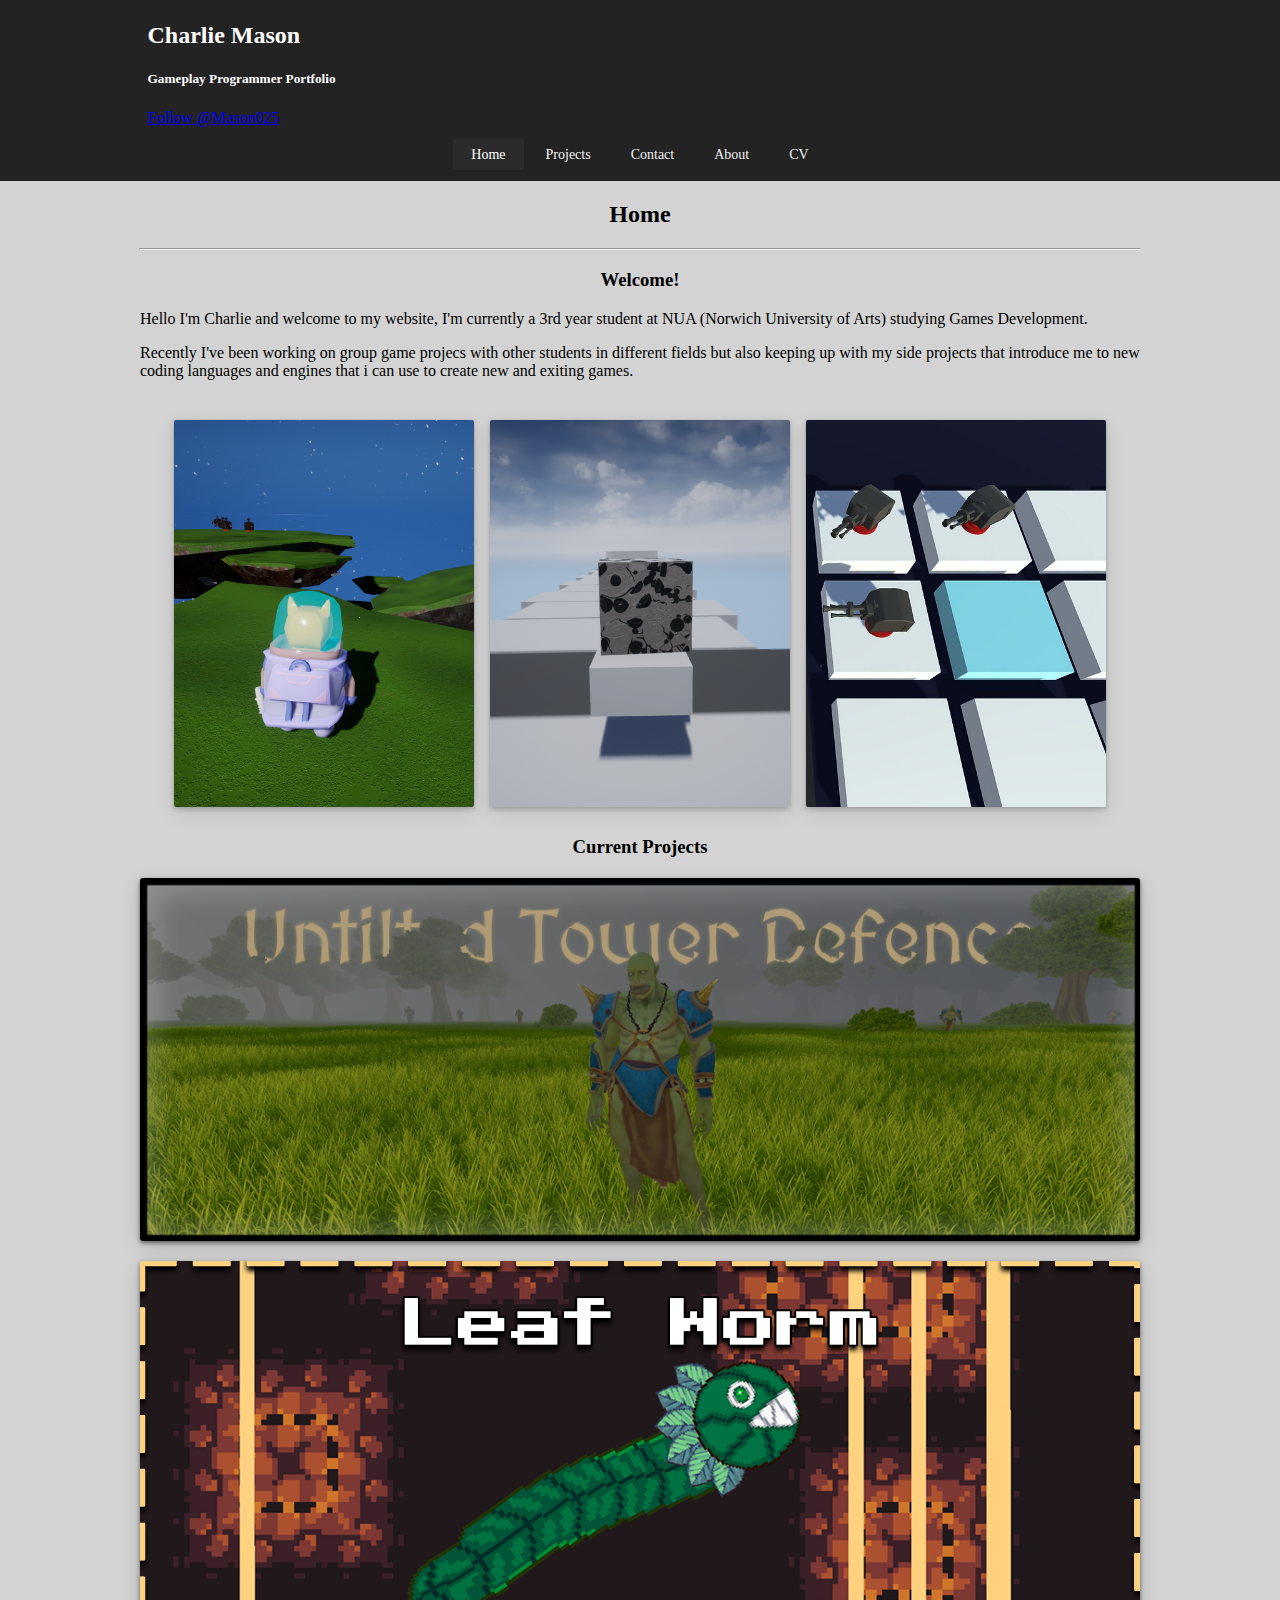
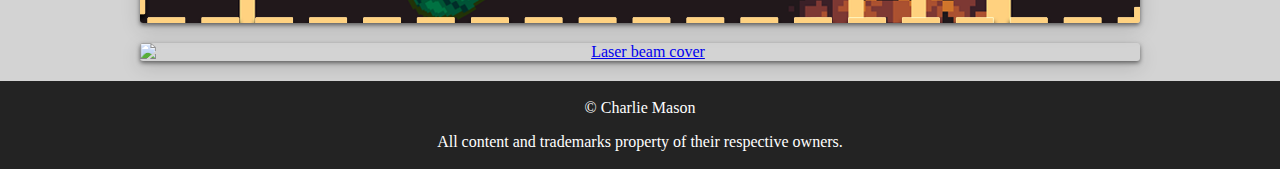
==== index.html @ 9dd9d833 "fixed some bugs" ====
<!DOCTYPE html>
<html>
 <head>
   <meta charset = "UTF-8">
   <meta name="description" content="Personal Website for work and portfolio">
   <meta name="author" content="Charlie">
   <meta name="keywords" content="Games Portfolio, University Games Developer, Games Developer, Games Design,
   Indie developer, University Student, Charlie Mason, Charles Mason, Nua, Norwich University of the arts">
   <meta name="viewport" content="width=device-width, intial-scale =1.0">
   <script src="https://ajax.googleapis.com/ajax/libs/jquery/3.5.1/jquery.min.js"></script>
   <link rel ="stylesheet" href="style.css">
<title>Charlie's Portfolio</title>

<center>
 </head>
<center>
  <body>


   <!-- Main Page -->
   <header>
     <section>
     <div class="Titles">

       <h1>Charlie Mason</h1>
        <h5>Gameplay Programmer Portfolio</h5>
        <div class="socials">
          <a href="https://twitter.com/Mason025?ref_src=twsrc%5Etfw" class="twitter-follow-button" data-show-screen-name="false" data-lang="en" data-show-count="false">Follow @Mason025</a><script async src="https://platform.twitter.com/widgets.js" charset="utf-8"></script>
        </div>
     </section>


</div>
<nav >
  <div class="topnav">
    <a class="active"href="index.html">Home</a>
    <a href="Projects.html">Projects</a>
    <a href="Contact.html">Contact</a>
    <a href="About.html">About</a>
    <a href="CV.html">CV</a>
  </div>
</nav>

   </header >
   <main >

     <main>
     <h2>Home</h2>
     <hr>
     <section1>

       <h3 class="sectiontitle">Welcome!</h3>
       <p>Hello I'm Charlie and welcome to my website,
       I'm currently a 3rd year student at NUA (Norwich University of Arts) studying Games Development.</p>
       <p>Recently I've been working on group game projecs with other students in different fields
         but also keeping up with my side projects that introduce me to new coding languages and engines that i can use
         to create new and exiting games.</p>

       <br>

              <div class="smallgallery">
          <a target="_blank" href="images\spacecapnipexample.png">
            <img src="images\spacecapnipexample.png" alt="Space cat nip Gameplay" width=auto height="600">

          </a>

        </div>
       <div class="smallgallery">
         <a target="_blank" href="images/zoomexample.png">
           <img src="images/zoomexample.png" alt="Ue4 hover craft Gameplay" width="600" height=auto>
         </a>

       </div>


       <div class="smallgallery">
         <a target="_blank" href="images/turret.jpg">
           <img src="images/turret.jpg" alt="tuerrt game Gameplay" width=auto height="600">
         </a>

       </div>


     </section1>
     <section2>

       <h3>Current Projects</h3>

         <div class="gallery">
               <a href="Projects.html">
                 <img src="images/towerdefence.png" alt="Tower Defence Cover">
              </a>

           <div class="gallery">
               <a href="https://charliemason01.itch.io/leaf-worm">
                 <img src="images\leafwormbanner.png" alt="Leaf Worm cover">
               </a>

          <div class="gallery">
            <a href="Projects.html">
              <img src="images\LaserBeam.png" alt="Laser beam cover">
            </a>

          </div>

   </div>
     </section2>



   </main>

   <footer>
     <p class="footer text">© Charlie Mason</p>
     <p class="footer text">All content and trademarks property of their respective owners.</p>
   </footer>
   <div class="loader-wrapper">
     <span class="loader"><span class="loader-inner"></span></span>
   </div>
   <script>
          $(window).on("load",function(){
            $(".loader-wrapper").fadeOut("slow");
          });
      </script>
  </body>
</html>
---- style.css ----
/** Main css file for website design **/

body {
  margin: 0;
  max-width: auto;
  min-width: 610px;
  font-family: Trebuchet MS;
  background-color: LightGray;
}
header{
   background-color: #232323;
}
h1{
  color: white;
      font-size: 1.5em;
      margin-block-start: 0.83em;
      margin-block-end: 0.83em;
          font-weight: bold;
}
a.btn-primary{
  color:  White;
  background-color: #5F9EA0;
  border-color: lightgray;
  --bs-btn-border-color: #5F9EA0;
  --bs-btn-hover-bg: #324345;
  --bs-btn-hover-border-color: #324345;

}

h2{
  display: block;
  font-size: 1.5em;
  margin-block-start: 0.83em;
  margin-block-end: 0.83em;
  margin-inline-start: 0px;
  margin-inline-end: 0px;
  font-weight: bold;
}
p.video{
  color: black;
  display:flex;
  justify-content: center;



}

h3{
  color: black;
  display: block;
    font-size: 1.17em;
    margin-block-start: 1em;
    margin-block-end: 1em;
    margin-inline-start: 0px;
    margin-inline-end: 0px;
    font-weight: bold;
}
h4{

}
h5{
  color: white;
  display: block;
font-size: 0.83em;
margin-block-start: 1.67em;
margin-block-end: 1.67em;
margin-inline-start: 0px;
margin-inline-end: 0px;
font-weight: bold;
}
h6{
  color: black;
  font-size: 20;
}
hr{
   max-width:1000px;
   min-width:600px;
}
.topnav {
  overflow: hidden;
  background-color: #232323;
  padding: 18px 0px;
  width: 331px;
  max-height:1000px;
  max-width:1000px;
  min-width:600px;
  align: left;
}

   .topnav a {

     color: #f2f2f2;
     text-align: center;
     padding: 8px 18px;
     text-decoration: none;
     font-size: 14px;
     border-radius: 3px;
   }

   .topnav a:hover {
  background-color: #1c1c1c;
  color: white;
}

   .topnav a.active {
     background-color: #2b2b2b;
     color: white;
   }

   div.Titles{
     padding-top: 2px;
     padding-left: 15px;
     max-height:1000px;
     max-width:1000px;
     text-align: left;
     align-content: middle;
   }

   footer{
  color: #f2f2f2;
  padding-top: 2px;
  padding-bottom: 2px;
  background-color: #232323;
  text-align: center;
  max-height:1000px;
  min-width:600px;
  bottom: 0;

   }
button.accordion-button{
  color: black;
  box-shadow: 0 2px 4px 0 rgba(0, 0, 0, 0.01), 0 6px 20px 0 rgba(0, 0, 0, 0.15);

}
.accordion {
     --bs-accordion-active-color: #324345;
     --bs-accordion-btn-focus-box-shadow: 0 0 0 0.25rem rgb(13 227 253 / 25%);
}
   img.method{
    box-shadow: 0 4px 8px 0 rgba(0, 0, 0, 0.12), 0 6px 20px 0 rgba(0, 0, 0, 0.79);
    display:flex;
    justify-content: center;
    align-items: center;


   }
   iframe{
     box-shadow: 0 4px 8px 0 rgba(0, 0, 0, 0.03), 0 6px 20px 0 rgba(0, 0, 0, 0.2);
     border-radius: 1.5px;
   }

   p{
   color: black;
   max-height:1000px;
   min-width:500px;
   max-width:1000px;
   text-align: left;
   margin-left: 10px;
   margin-right: 10px;
   }

   p.footer{
     color: white;
     max-height:1000px;
     min-width:600px;
     max-width:10000px;
     text-align: center;
   }
   p.CVtitle{
   color: black;
   max-height:1000px;
   min-width:500px;
   max-width:1000px;
   text-align: left;
   font-weight: bold;
   }

   hr.CVline{
   color: black;
   max-width:1000px;
   min-width:600px;
   border: 10px solid green;
   }


   .row {
     display: flex;
     max-width: 600px;
     min-width: 200px;

   }
   .column {
     flex: 33.33%;
   }

     img:hover {
       filter:opacity(15%) blur(0.5px);
   }
   div.gallery {

     margin-top: 20px;
     margin-bottom: 20px;
     border: 1px;
     max-width:1000px;
     min-width:600px;


   }

   object.CV {
     max-width:600px;
     min-width:600px;
     max-height:900px;
     min-height:900px;
   }

   div.gallery img:hover {
filter:opacity(40%) blur(1px);
   }

   div.gallery img {
  width: 100%;
  min-width:500px;
  height: 100%;
  align-content: center;
  box-shadow: 0 2px 4px 0 rgba(0, 0, 0, 0.5), 0 6px 20px 0 rgba(0, 0, 0, 0.15);
  border-radius: 3px;
  display:flex;
  justify-content: center;
  align-items: center;
  margin-right: 10px;
}
div.smallgallery {
  margin: 5px;
  border: 1px solid #ccc;
  display: inline-block;
  width: 300px;


}

div.smallgallery:hover {
  border: 0px solid #777;
}

div.smallgallery img {
  width: 100%;
  height: auto;
  border-radius: 2px;
  box-shadow: 0 2px 4px 0 rgba(0, 0, 0, 0.2), 0 6px 20px 0 rgba(0, 0, 0, 0.1);
}

   div.desc {
     padding: 15px;
     text-align: center;
   }
   div.socials
   {
   background-color: #232323;
   }

   div.previewgallery {
     margin: 5px;
     border: 1px solid #ccc;


     display:inline-block;
     width: 300px;


   }

   div.previewgallery:hover {
     border: 0px solid #777;
   }

   div.previewgallery img {
     width: 100%;
     height: auto;
     border-radius: 2px;
     box-shadow: 0 2px 4px 0 rgba(0, 0, 0, 0.2), 0 6px 20px 0 rgba(0, 0, 0, 0.1);
   }
   div.Gamesrecently{
     font-stretch: expanded;
     font-family: monospace;
     font-weight: bold;
     font-size: 18px;

   }
   ul
   {
     text-align: center;
     list-style: none;
   }
   li
   {

     font-weight: lighter;
     font-style:italic;
     font-size: 14px;
     font-stretch: semi-condensed;
     text-transform: uppercase;
     letter-spacing: 0.00001px;
   }
   li:not(:last-child) {
    margin-bottom: 0.1px;
}
   h3{
     text-align: center;
   }
   .loader-wrapper {
  width: 100%;
  height: 100%;
  position: fixed;
  top: 0;
  left: 0;
  background-color: #242f3f;
  display:flex;
  justify-content: center;
  align-items: center;
}
.loader {
  display: inline-block;
  width: 30px;
  height: 30px;
  position: relative;
  border: 4px solid #808080;
  animation: loader 2s infinite ease;
}
.loader-inner {
  vertical-align: top;
  display: inline-block;
  width: 100%;
  background-color: #fff;
  animation: loader-inner 2s infinite ease-in;
}

@keyframes loader {
  0% { transform: rotate(0deg);}
  25% { transform: rotate(180deg);}
  50% { transform: rotate(180deg);}
  75% { transform: rotate(360deg);}
  100% { transform: rotate(360deg);}
}

@keyframes loader-inner {
  0% { height: 0%;}
  25% { height: 0%;}
  50% { height: 100%;}
  75% { height: 100%;}
  100% { height: 0%;}
}
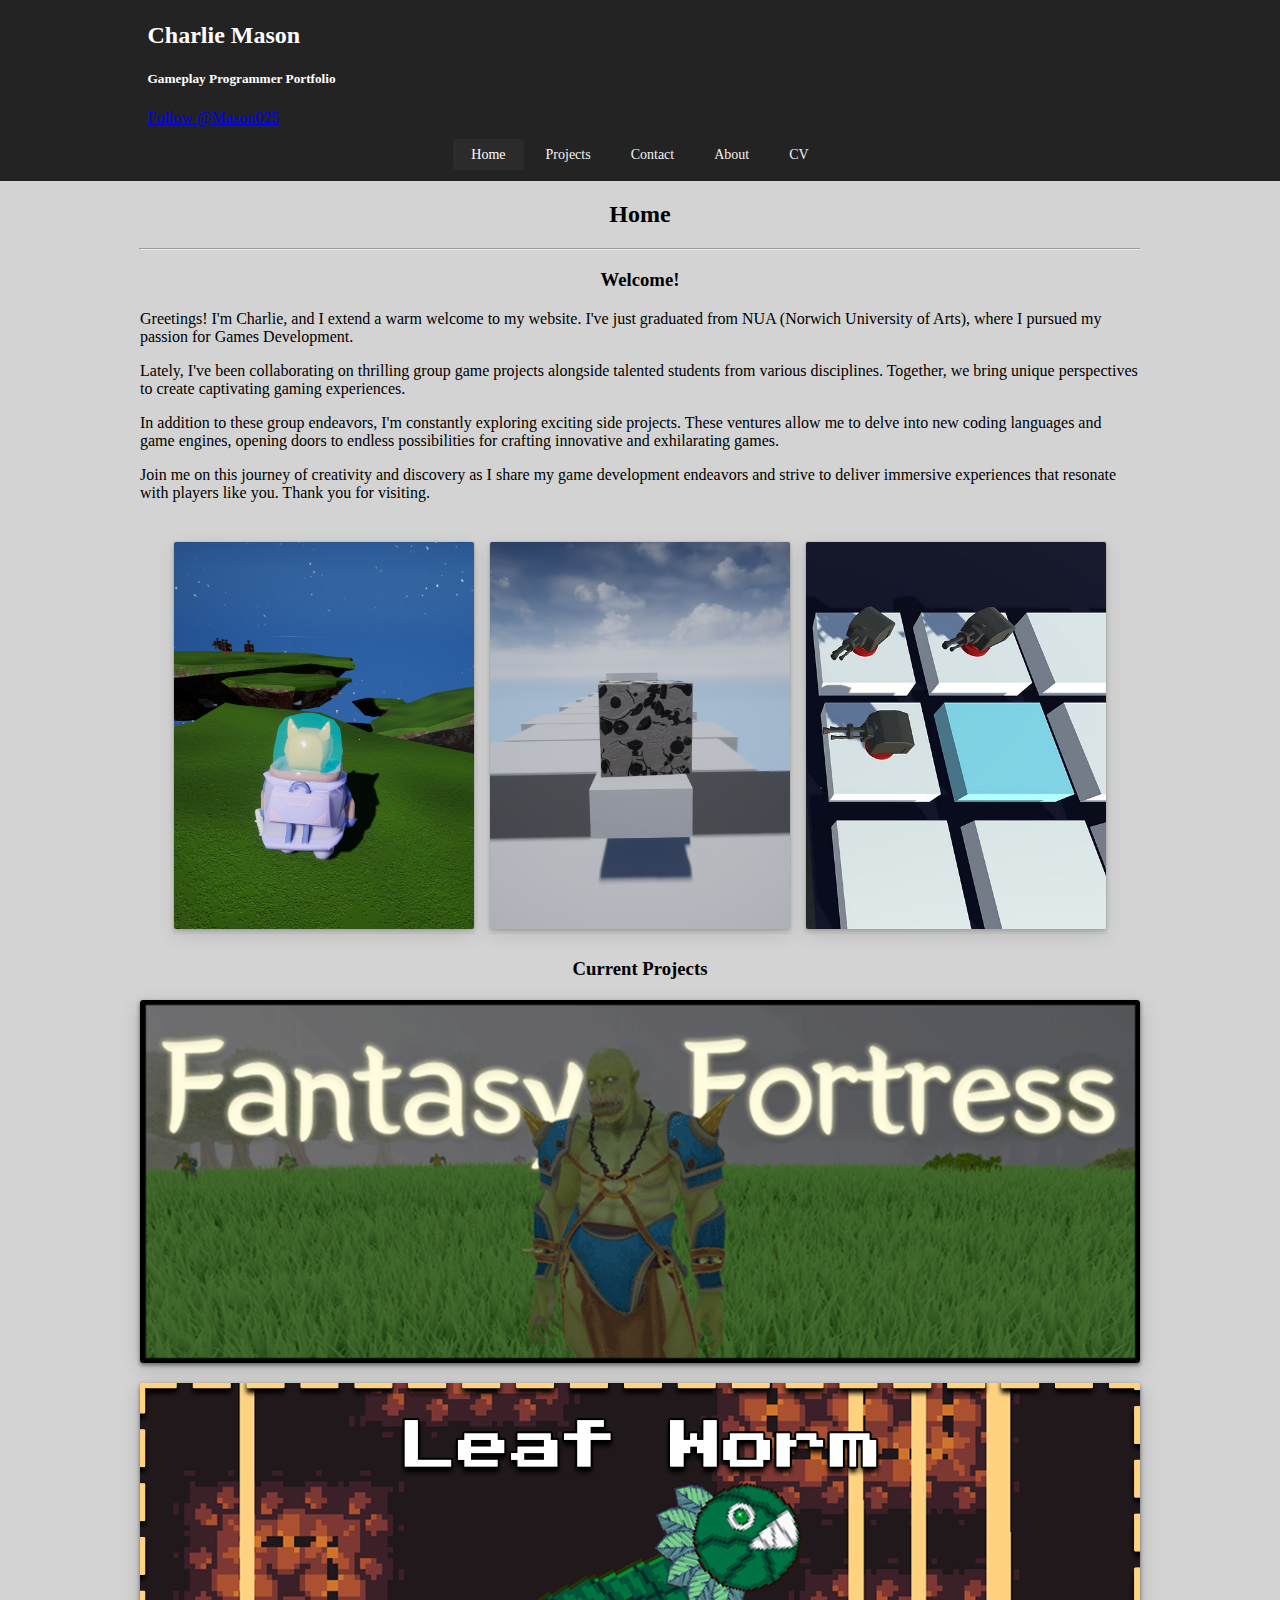
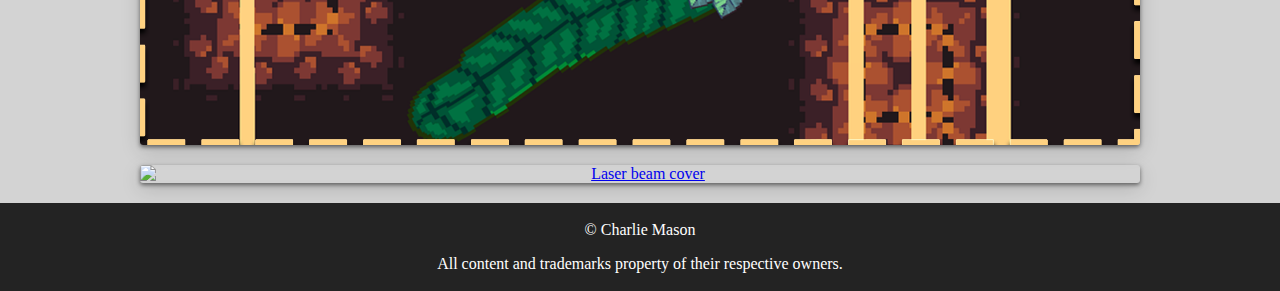
==== commit 7952392d: "updated texts" ====
--- a/index.html
+++ b/index.html
@@ -50,12 +50,17 @@
      <section1>
 
        <h3 class="sectiontitle">Welcome!</h3>
-       <p>Hello I'm Charlie and welcome to my website,
-       I'm currently a 3rd year student at NUA (Norwich University of Arts) studying Games Development.</p>
-       <p>Recently I've been working on group game projecs with other students in different fields
-         but also keeping up with my side projects that introduce me to new coding languages and engines that i can use
-         to create new and exiting games.</p>
-
+       <p>Greetings! I'm Charlie, and I extend a warm welcome to my website. I've just graduated from NUA (Norwich University of Arts), where I pursued my passion for Games Development.
+</p>
+<p>
+Lately, I've been collaborating on thrilling group game projects alongside talented students from various disciplines. Together, we bring unique perspectives to create captivating gaming experiences.
+</p>
+<p>
+In addition to these group endeavors, I'm constantly exploring exciting side projects. These ventures allow me to delve into new coding languages and game engines, opening doors to endless possibilities for crafting innovative and exhilarating games.
+</p>
+<p>
+Join me on this journey of creativity and discovery as I share my game development endeavors and strive to deliver immersive experiences that resonate with players like you. Thank you for visiting.
+</p>
        <br>
 
               <div class="smallgallery">
@@ -97,7 +102,7 @@
                </a>
 
           <div class="gallery">
-            <a href="Projects.html">
+          <a href="https://charliemason01.itch.io/laser-beam">
               <img src="images\LaserBeam.png" alt="Laser beam cover">
             </a>
 
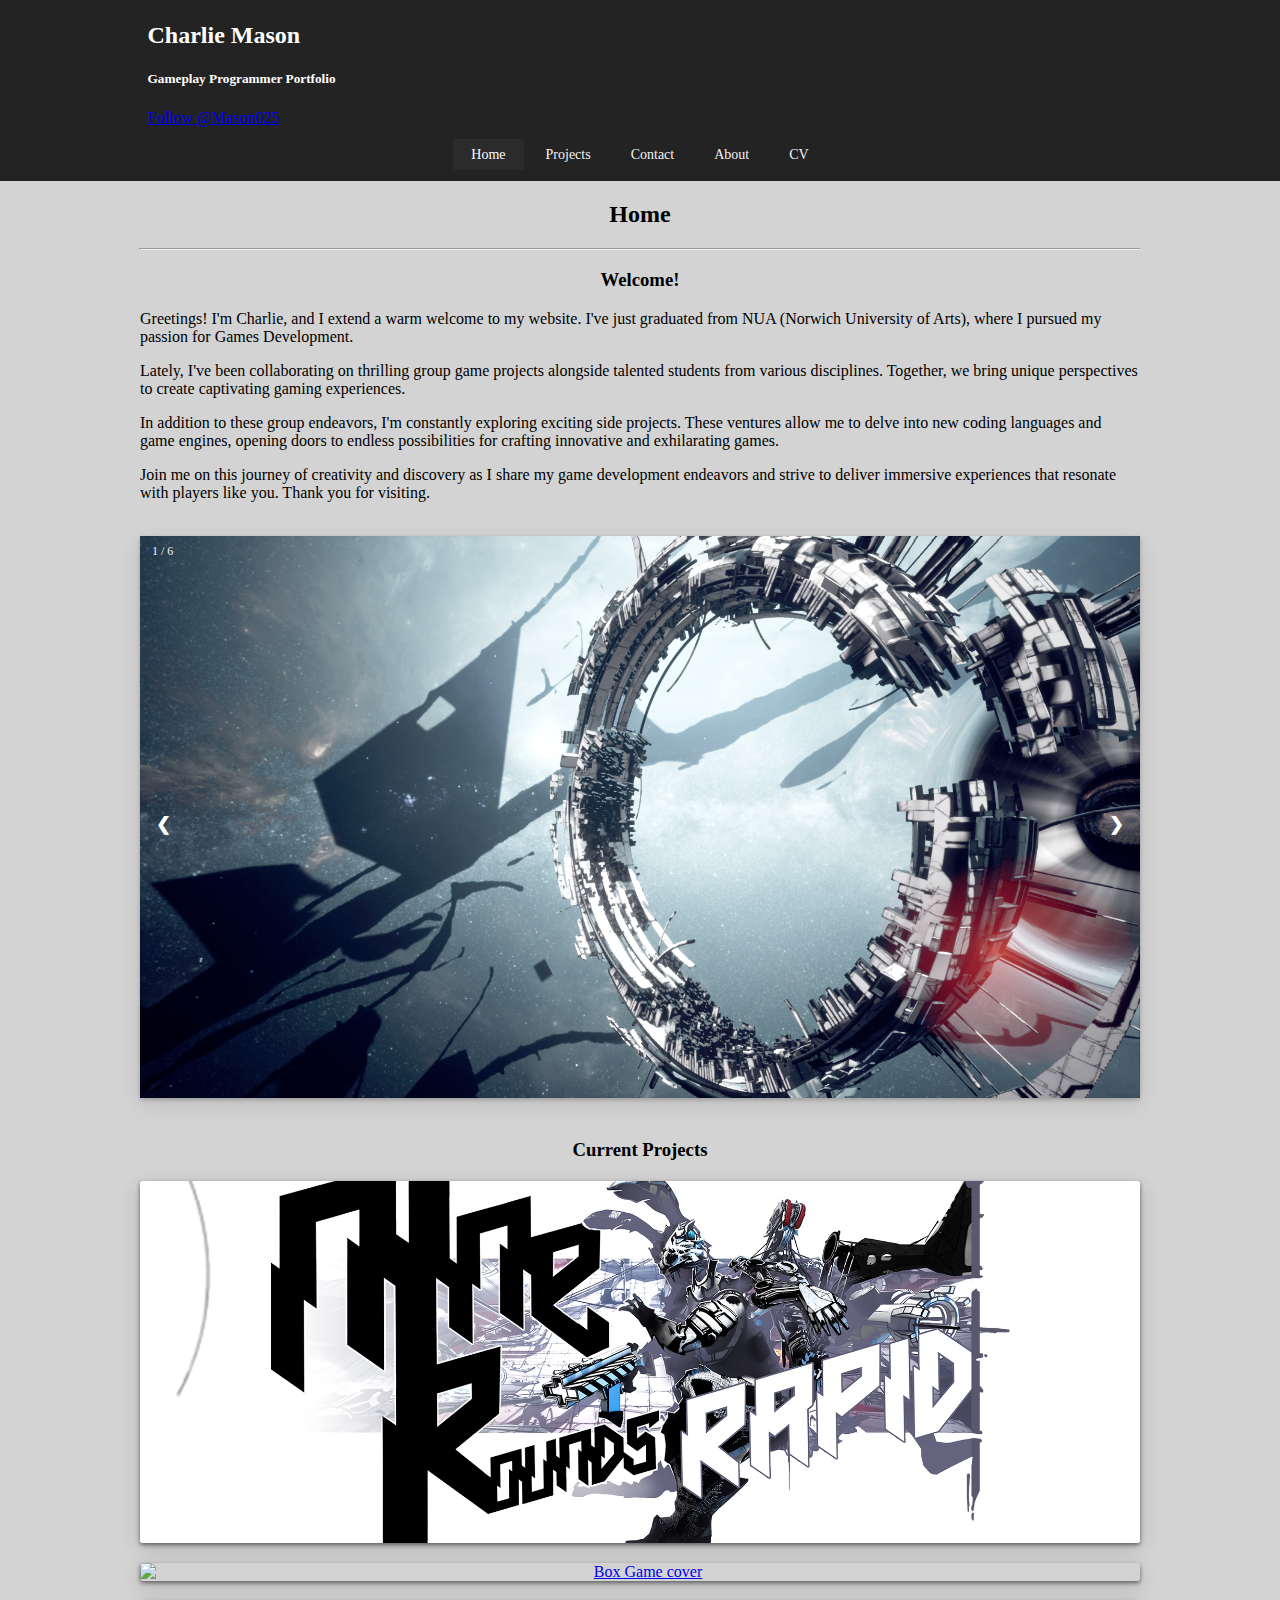
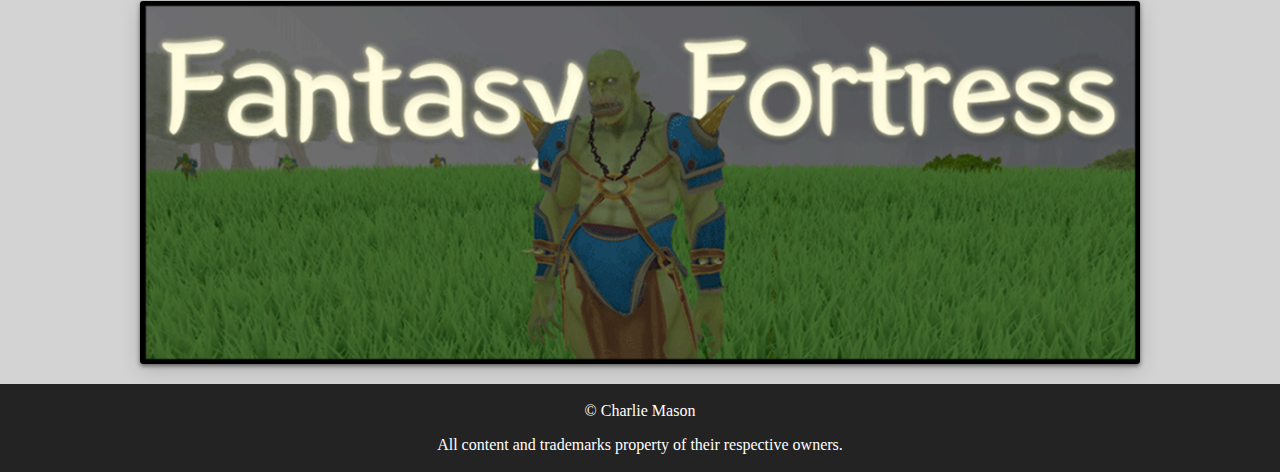
==== commit 2be87938: "updated website" ====
--- a/index.html
+++ b/index.html
@@ -63,51 +63,65 @@
 </p>
        <br>
 
-              <div class="smallgallery">
-          <a target="_blank" href="images\spacecapnipexample.png">
-            <img src="images\spacecapnipexample.png" alt="Space cat nip Gameplay" width=auto height="600">
+       <div class="slideshow-container">
 
-          </a>
-
-        </div>
-       <div class="smallgallery">
-         <a target="_blank" href="images/zoomexample.png">
-           <img src="images/zoomexample.png" alt="Ue4 hover craft Gameplay" width="600" height=auto>
-         </a>
+       <div class="mySlides fade">
+         <div class="numbertext">1 / 6</div>
+         <img src="images/NineRoundsRapidExample.png" style="width:100%">
 
        </div>
 
-
-       <div class="smallgallery">
-         <a target="_blank" href="images/turret.jpg">
-           <img src="images/turret.jpg" alt="tuerrt game Gameplay" width=auto height="600">
-         </a>
+       <div class="mySlides fade">
+         <div class="numbertext">2 / 6</div>
+         <img src="images/towerdefenceexample2.png" style="width:100%">
 
        </div>
 
+       <div class="mySlides fade">
+         <div class="numbertext">3 / 6</div>
+         <img src="images/plantgamexample2.png" style="width:100%">
+
+       </div>
+       <div class="mySlides fade">
+         <div class="numbertext">4 / 6</div>
+         <img src="images/NineRoundsRapidExample2.png" style="width:100%">
+
+       </div>
+       <div class="mySlides fade">
+         <div class="numbertext">5 / 6</div>
+         <img src="images/cargameexample2.png" style="width:100%">
+
+       </div>
+       <div class="mySlides fade">
+         <div class="numbertext">6 / 6</div>
+         <img src="images/brewmasterexample.png" style="width:100%">
+
+       </div>
+
+       <a class="prev" onclick="plusSlides(-1)">❮</a>
+       <a class="next" onclick="plusSlides(1)">❯</a>
+
+       </div>
+       <br>
 
      </section1>
      <section2>
 
        <h3>Current Projects</h3>
-
+       <div class="gallery">
+       <a href="https://store.steampowered.com/app/2259390/NINE_ROUNDS_RAPID/">
+           <img src="images\NineRoundsRapid.jpeg" alt="NineRoundsRapid cover">
+         </a>
+       </div>
+       <div class="gallery">
+       <a href="https://charliemason01.itch.io/box-game">
+           <img src="images\BoxGame.png" alt="Box Game cover">
+         </a>
+       </div>
          <div class="gallery">
                <a href="Projects.html">
                  <img src="images/towerdefence.png" alt="Tower Defence Cover">
               </a>
-
-           <div class="gallery">
-               <a href="https://charliemason01.itch.io/leaf-worm">
-                 <img src="images\leafwormbanner.png" alt="Leaf Worm cover">
-               </a>
-
-          <div class="gallery">
-          <a href="https://charliemason01.itch.io/laser-beam">
-              <img src="images\LaserBeam.png" alt="Laser beam cover">
-            </a>
-
-          </div>
-
    </div>
      </section2>
 
@@ -127,5 +141,35 @@
             $(".loader-wrapper").fadeOut("slow");
           });
       </script>
+      <script>
+      let slideIndex = 1;
+      showSlides(slideIndex);
+
+      function plusSlides(n) {
+        showSlides(slideIndex += n);
+      }
+
+      function currentSlide(n) {
+        showSlides(slideIndex = n);
+      }
+
+      function showSlides(n) {
+        let i;
+        let slides = document.getElementsByClassName("mySlides");
+        let dots = document.getElementsByClassName("dot");
+        if (n > slides.length) {slideIndex = 1}
+        if (n < 1) {slideIndex = slides.length}
+        for (i = 0; i < slides.length; i++) {
+          slides[i].style.display = "none";
+        }
+        for (i = 0; i < dots.length; i++) {
+          dots[i].className = dots[i].className.replace(" active", "");
+        }
+        slides[slideIndex-1].style.display = "block";
+        dots[slideIndex-1].className += " active";
+      }
+      </script>
+
   </body>
+
 </html>
--- a/style.css
+++ b/style.css
@@ -234,7 +234,7 @@
   margin: 5px;
   border: 1px solid #ccc;
   display: inline-block;
-  width: 300px;
+  width: 200px;
 
 
 }
@@ -243,9 +243,10 @@
   border: 0px solid #777;
 }
 
-div.smallgallery img {
-  width: 100%;
-  height: auto;
+img.smallgallery{
+
+  max-width:760px;
+  min-width:600px;
   border-radius: 2px;
   box-shadow: 0 2px 4px 0 rgba(0, 0, 0, 0.2), 0 6px 20px 0 rgba(0, 0, 0, 0.1);
 }
@@ -291,10 +292,17 @@
    {
      text-align: center;
      list-style: none;
+     columns: 2;
+ -webkit-columns: 2;
+ -moz-columns: 2;
+ column-gap: 10px;
+ width: 300px;
+
+
    }
    li
    {
-
+ text-align: center;
      font-weight: lighter;
      font-style:italic;
      font-size: 14px;
@@ -350,3 +358,93 @@
   75% { height: 100%;}
   100% { height: 0%;}
 }
+
+/* Slideshow container */
+.slideshow-container {
+  max-width: 1000px;
+  position: relative;
+  margin: auto;
+}
+
+
+/* Next & previous buttons */
+.prev, .next {
+  cursor: pointer;
+  position: absolute;
+  top: 50%;
+  width: auto;
+  padding: 16px;
+  margin-top: -22px;
+  color: white;
+  font-weight: bold;
+  font-size: 18px;
+  transition: 0.6s ease;
+  border-radius: 0 3px 3px 0;
+  user-select: none;
+}
+
+/* Position the "next button" to the right */
+.next {
+  right: 0;
+  border-radius: 3px 0 0 3px;
+
+}
+.prev {
+  left: 0;
+  border-radius: 3px 0 0 3px;
+
+}
+
+/* On hover, add a black background color with a little bit see-through */
+.prev:hover, .next:hover {
+  background-color: rgba(0,0,0,0.8);
+}
+
+/* Caption text */
+
+
+/* Number text (1/3 etc) */
+.numbertext {
+  color: #f2f2f2;
+  font-size: 12px;
+  padding: 8px 12px;
+  position: absolute;
+  top: 0;
+}
+div.mySlides img{
+
+  box-shadow: 0 2px 4px 0 rgba(0, 0, 0, 0.2), 0 6px 20px 0 rgba(0, 0, 0, 0.1);
+}
+
+}
+
+/* The dots/bullets/indicators */
+.dot {
+  cursor: pointer;
+  height: 15px;
+  width: 15px;
+  margin: 0 2px;
+  background-color: #bbb;
+  border-radius: 50%;
+  display: inline-block;
+  transition: background-color 0.6s ease;
+}
+
+.active, .dot:hover {
+  background-color: #717171;
+}
+
+/* Fading animation */
+.fade {
+  animation-name: fade;
+  animation-duration: 1.5s;
+}
+@keyframes fade {
+  from {opacity: .4}
+  to {opacity: 1}
+}
+
+/* On smaller screens, decrease text size */
+@media only screen and (max-width: 300px) {
+  .prev, .next,.text {font-size: 11px}
+}
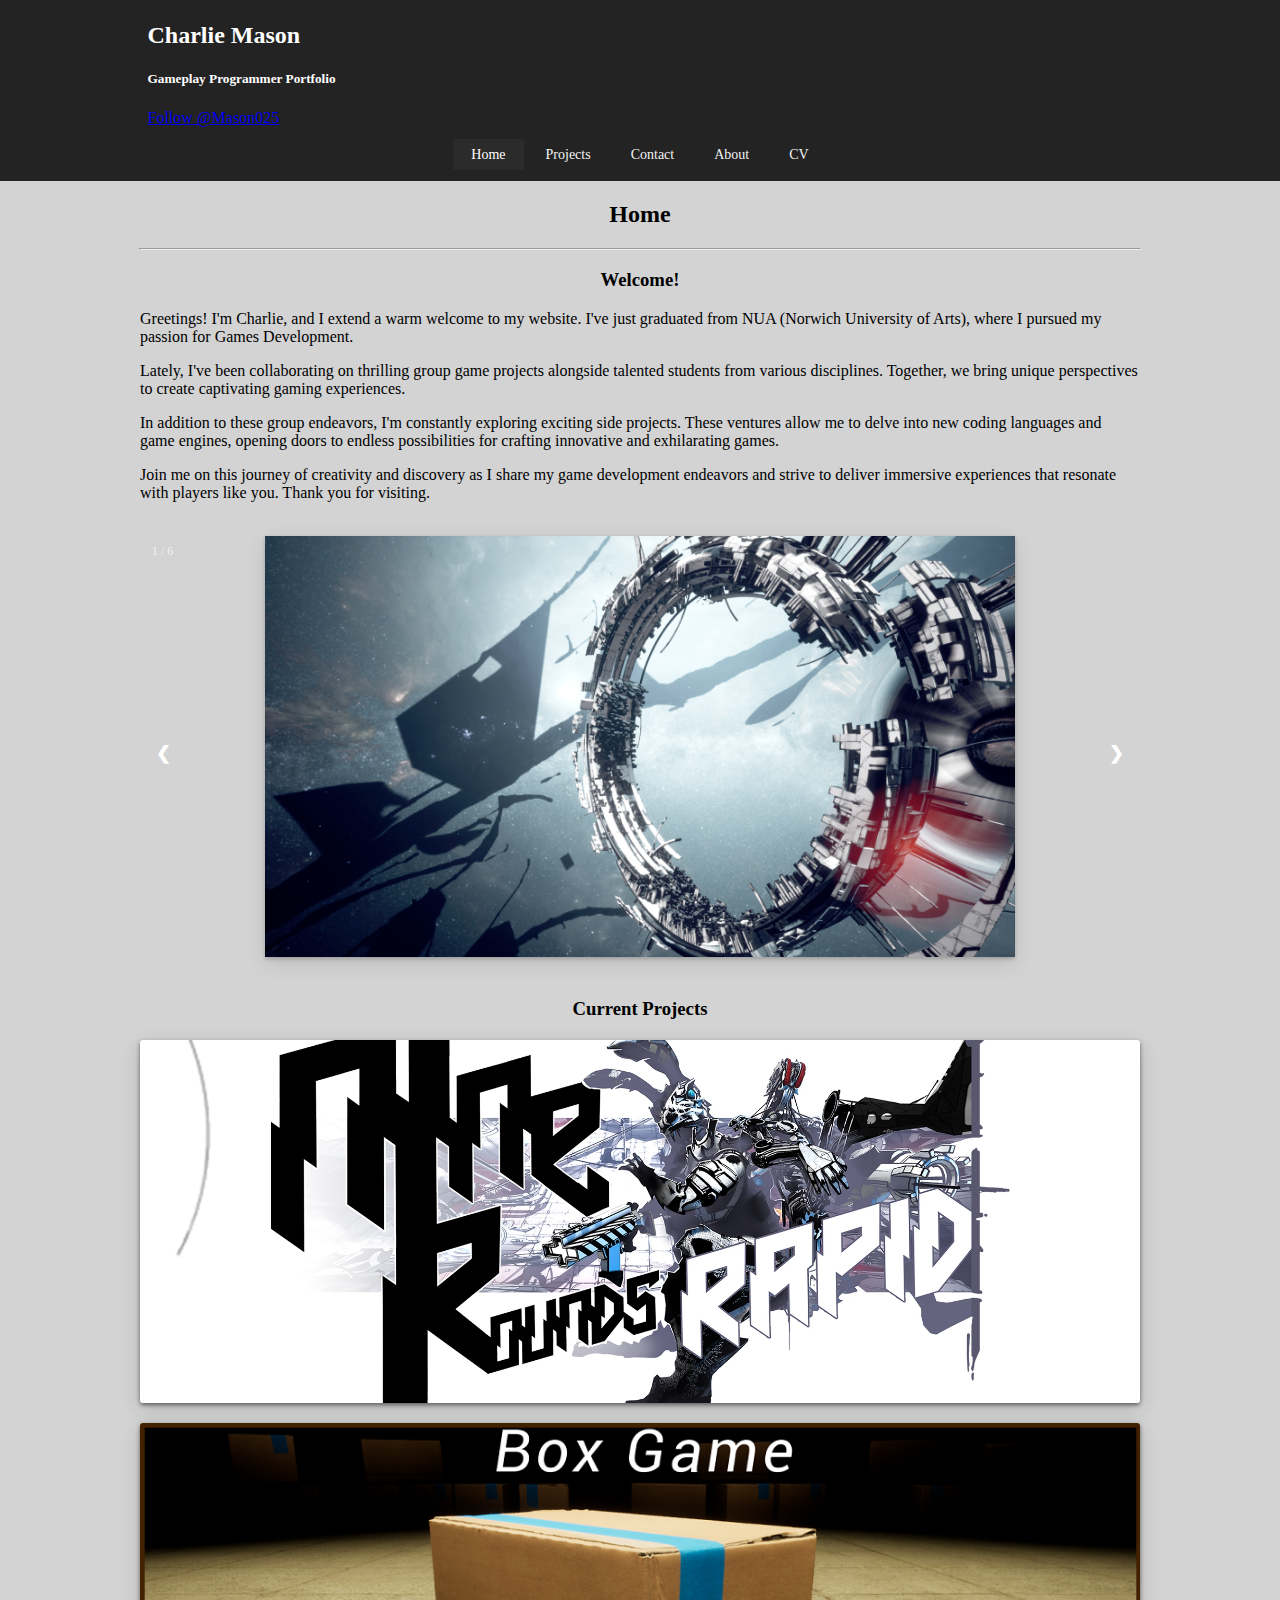
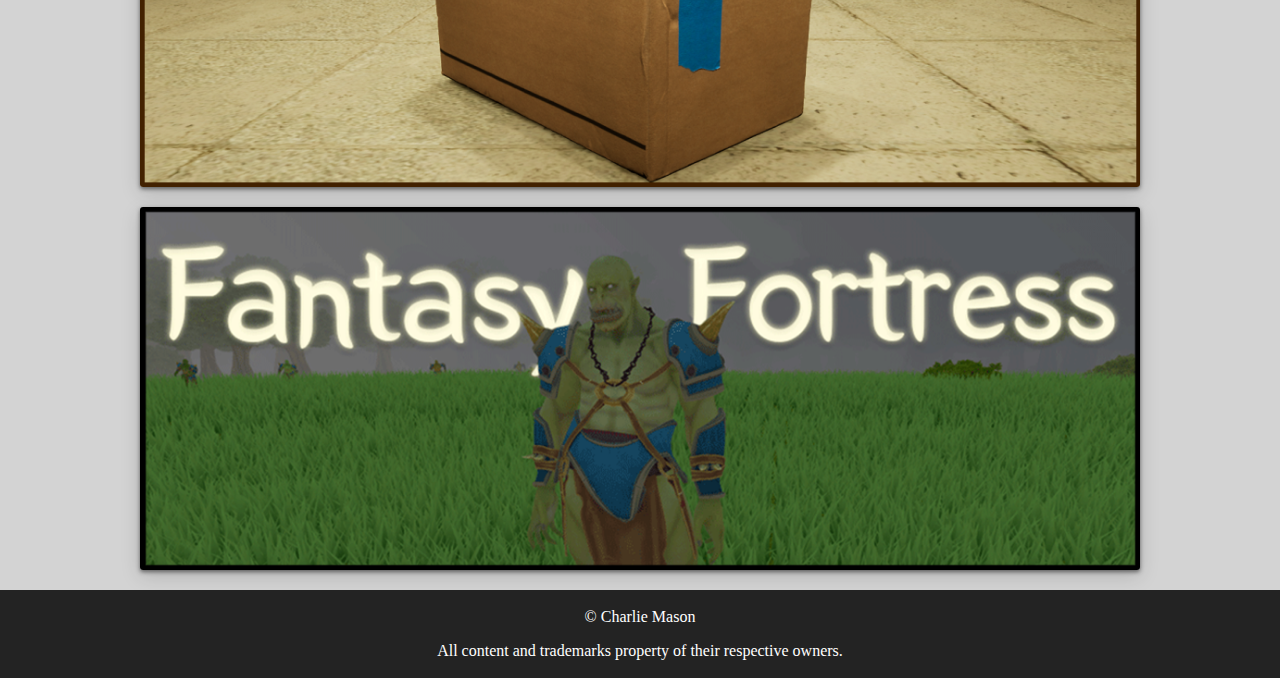
==== commit 98f229f7: "main images being strange" ====
--- a/index.html
+++ b/index.html
@@ -67,34 +67,34 @@
 
        <div class="mySlides fade">
          <div class="numbertext">1 / 6</div>
-         <img src="images/NineRoundsRapidExample.png" style="width:100%">
+         <img src="images/NineRoundsRapidExample.png" style="max-width:750px", style="min-width:600px">
 
        </div>
 
        <div class="mySlides fade">
          <div class="numbertext">2 / 6</div>
-         <img src="images/towerdefenceexample2.png" style="width:100%">
+         <img src="images/towerdefenceexample2.png" style="max-width:750px", style="mi-width:600px">
 
        </div>
 
        <div class="mySlides fade">
          <div class="numbertext">3 / 6</div>
-         <img src="images/plantgamexample2.png" style="width:100%">
+         <img src="images/plantgamexample2.png" style="max-width:750px", style="min-width:600px">
 
        </div>
        <div class="mySlides fade">
          <div class="numbertext">4 / 6</div>
-         <img src="images/NineRoundsRapidExample2.png" style="width:100%">
+         <img src="images/NineRoundsRapidExample2.png" style="max-width:750px", style="min-width:600px">
 
        </div>
        <div class="mySlides fade">
          <div class="numbertext">5 / 6</div>
-         <img src="images/cargameexample2.png" style="width:100%">
+         <img src="images/cargameexample2.png"style="max-width:750px", style="mi-width:600px" >
 
        </div>
        <div class="mySlides fade">
          <div class="numbertext">6 / 6</div>
-         <img src="images/brewmasterexample.png" style="width:100%">
+         <img src="images/brewmasterexample.png" style="max-width:750px", style="min-width:600px">
 
        </div>
 
@@ -115,7 +115,7 @@
        </div>
        <div class="gallery">
        <a href="https://charliemason01.itch.io/box-game">
-           <img src="images\BoxGame.png" alt="Box Game cover">
+           <img src="images\boxgame.png" alt="Box Game cover">
          </a>
        </div>
          <div class="gallery">
--- a/style.css
+++ b/style.css
@@ -402,7 +402,7 @@
 
 /* Caption text */
 
-
+/* commit already */
 /* Number text (1/3 etc) */
 .numbertext {
   color: #f2f2f2;
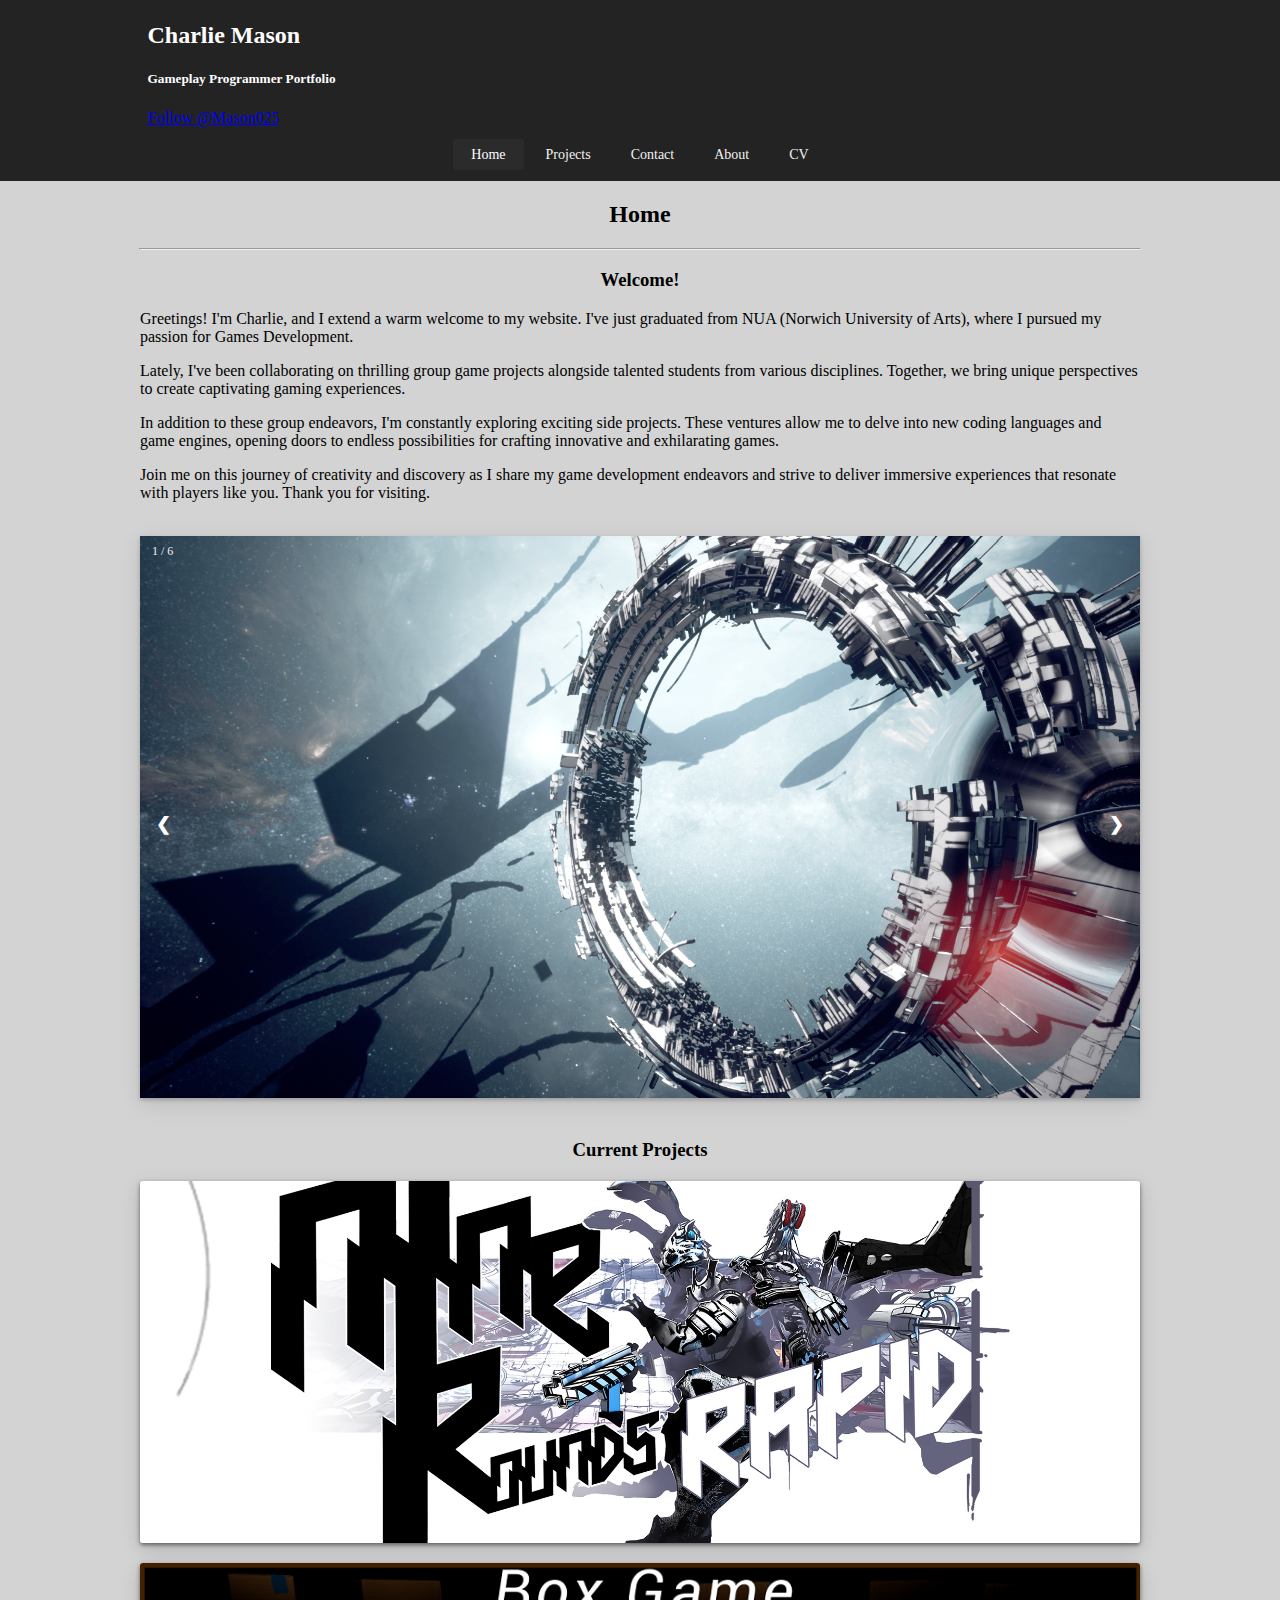
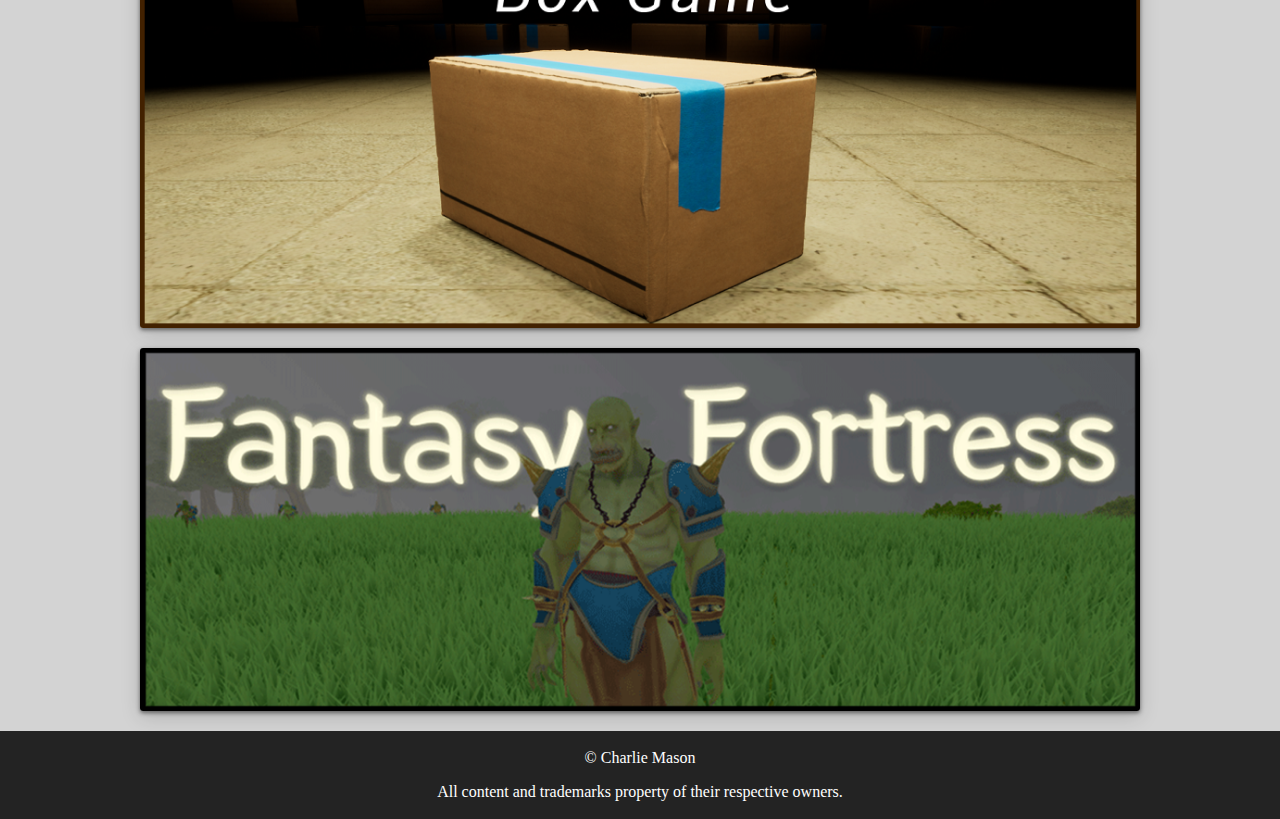
==== commit 618ad4a9: "fixed main images" ====
--- a/index.html
+++ b/index.html
@@ -67,34 +67,39 @@
 
        <div class="mySlides fade">
          <div class="numbertext">1 / 6</div>
-         <img src="images/NineRoundsRapidExample.png" style="max-width:750px", style="min-width:600px">
+         <img src="images/NineRoundsRapidExample.png" style="max-width:1000px; min-width:600px">
 
        </div>
 
        <div class="mySlides fade">
          <div class="numbertext">2 / 6</div>
-         <img src="images/towerdefenceexample2.png" style="max-width:750px", style="mi-width:600px">
+         <img src="images/towerdefenceexample2.png" style="max-width:1000px; min-width:600px">
+
 
        </div>
 
        <div class="mySlides fade">
          <div class="numbertext">3 / 6</div>
-         <img src="images/plantgamexample2.png" style="max-width:750px", style="min-width:600px">
+         <img src="images/plantgamexample2.png" style="max-width:1000px; min-width:600px">
+
 
        </div>
        <div class="mySlides fade">
          <div class="numbertext">4 / 6</div>
-         <img src="images/NineRoundsRapidExample2.png" style="max-width:750px", style="min-width:600px">
+         <img src="images/NineRoundsRapidExample2.png" style="max-width:100px; min-width:600px">
+
 
        </div>
        <div class="mySlides fade">
          <div class="numbertext">5 / 6</div>
-         <img src="images/cargameexample2.png"style="max-width:750px", style="mi-width:600px" >
+         <img src="images/cargameexample2.png"style="max-width:100px; min-width:600px">
+
 
        </div>
        <div class="mySlides fade">
          <div class="numbertext">6 / 6</div>
-         <img src="images/brewmasterexample.png" style="max-width:750px", style="min-width:600px">
+         <img src="images/brewmasterexample.png"style="max-width:100px; min-width:600px">
+
 
        </div>
 
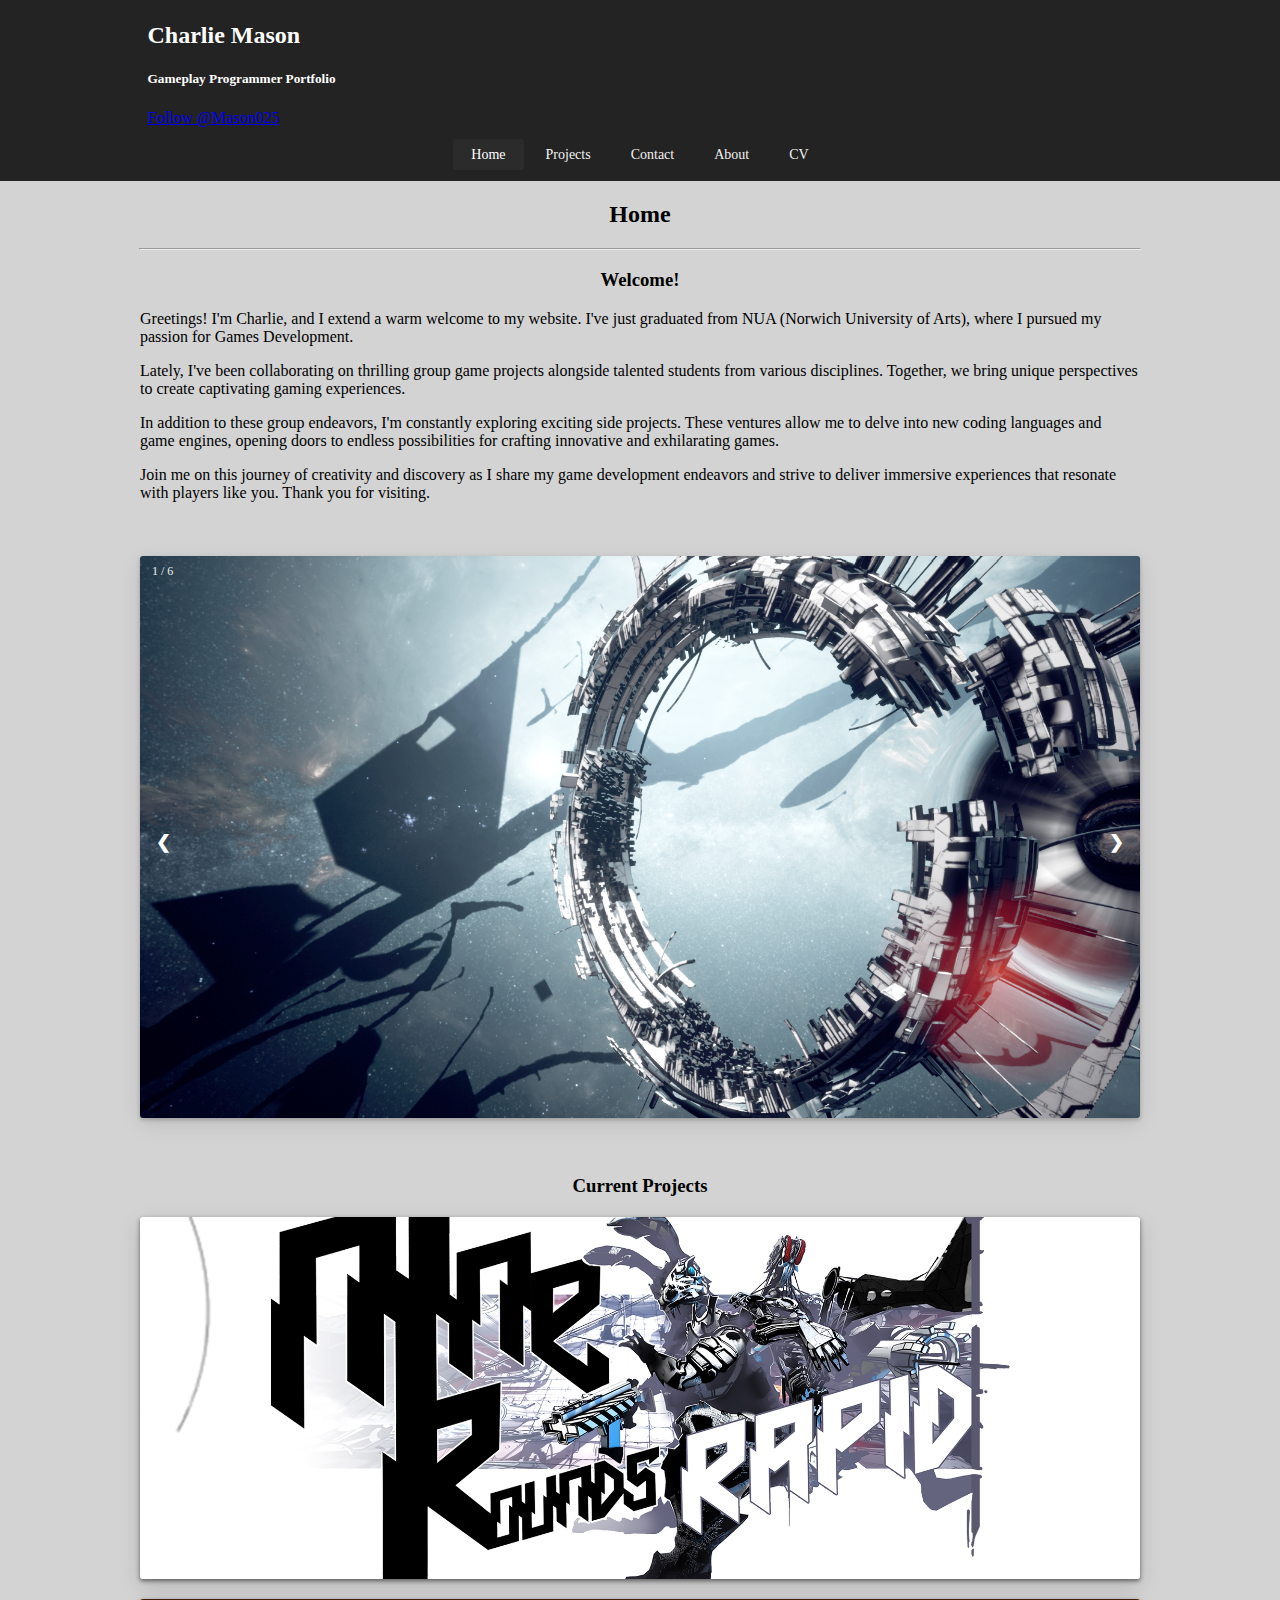
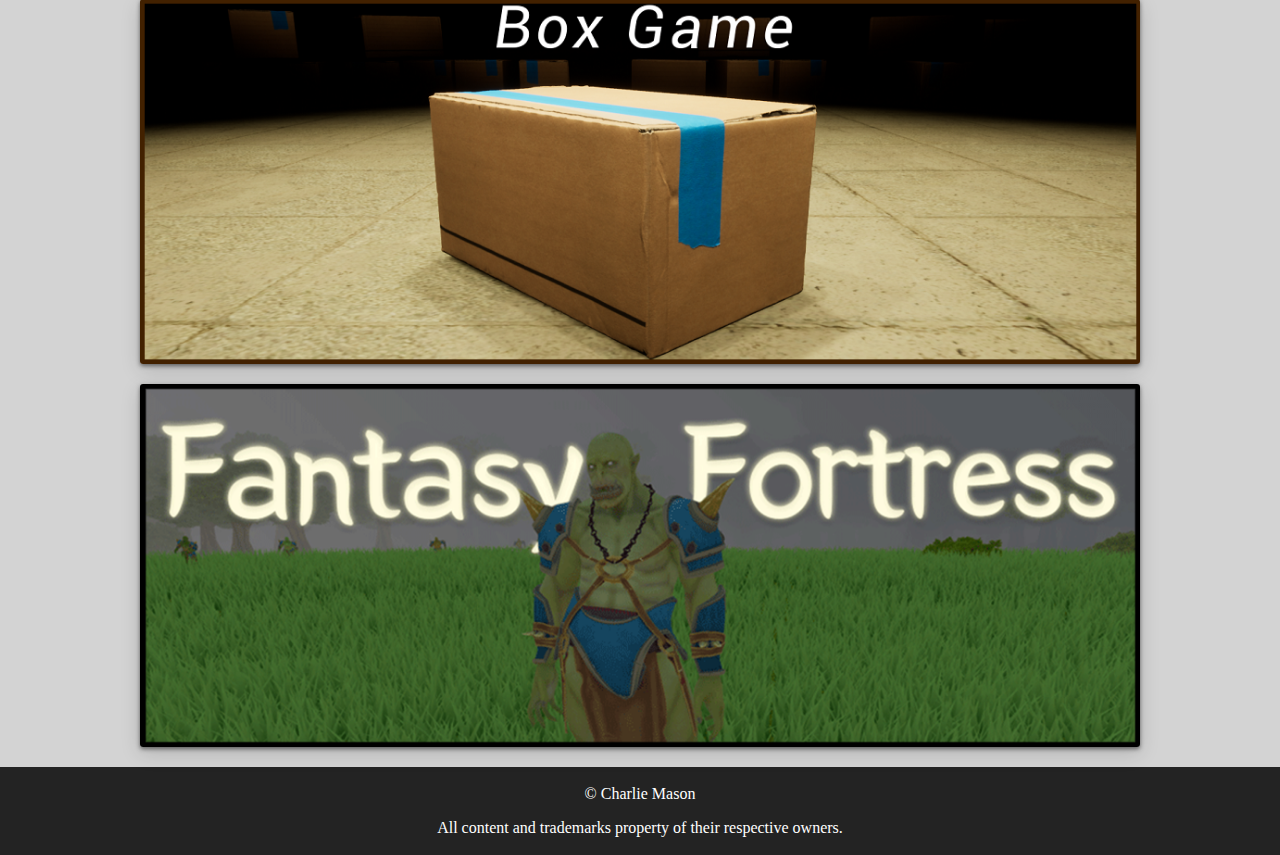
==== commit a3c9e32f: "test commit" ====
--- a/index.html
+++ b/index.html
@@ -63,42 +63,42 @@
 </p>
        <br>
 
-       <div class="slideshow-container">
+       <div class="gallery">
 
-       <div class="mySlides fade">
+       <div class="mySlides">
          <div class="numbertext">1 / 6</div>
-         <img src="images/NineRoundsRapidExample.png" style="max-width:1000px; min-width:600px">
+         <img src="images/NineRoundsRapidExample.png">
 
        </div>
 
-       <div class="mySlides fade">
+       <div class="mySlides">
          <div class="numbertext">2 / 6</div>
-         <img src="images/towerdefenceexample2.png" style="max-width:1000px; min-width:600px">
+         <img src="images/towerdefenceexample2.png" >
 
 
        </div>
 
-       <div class="mySlides fade">
+       <div class="mySlides">
          <div class="numbertext">3 / 6</div>
-         <img src="images/plantgamexample2.png" style="max-width:1000px; min-width:600px">
+         <img src="images/plantgamexample2.png" >
 
 
        </div>
-       <div class="mySlides fade">
+       <div class="mySlides">
          <div class="numbertext">4 / 6</div>
-         <img src="images/NineRoundsRapidExample2.png" style="max-width:100px; min-width:600px">
+         <img src="images/NineRoundsRapidExample2.png">
 
 
        </div>
-       <div class="mySlides fade">
+       <div class="mySlides">
          <div class="numbertext">5 / 6</div>
-         <img src="images/cargameexample2.png"style="max-width:100px; min-width:600px">
+         <img src="images/cargameexample2.png">
 
 
        </div>
-       <div class="mySlides fade">
+       <div class="mySlides">
          <div class="numbertext">6 / 6</div>
-         <img src="images/brewmasterexample.png"style="max-width:100px; min-width:600px">
+         <img src="images/brewmasterexample.png">
 
 
        </div>
--- a/style.css
+++ b/style.css
@@ -203,6 +203,7 @@
      border: 1px;
      max-width:1000px;
      min-width:600px;
+     position: relative;
 
 
    }
@@ -365,6 +366,13 @@
   position: relative;
   margin: auto;
 }
+.slideshow-container img {
+  max-width: 1000px;
+  position: relative;
+  margin: auto;
+}
+
+
 
 
 /* Next & previous buttons */
@@ -414,6 +422,7 @@
 div.mySlides img{
 
   box-shadow: 0 2px 4px 0 rgba(0, 0, 0, 0.2), 0 6px 20px 0 rgba(0, 0, 0, 0.1);
+  min-width: 500px;
 }
 
 }
